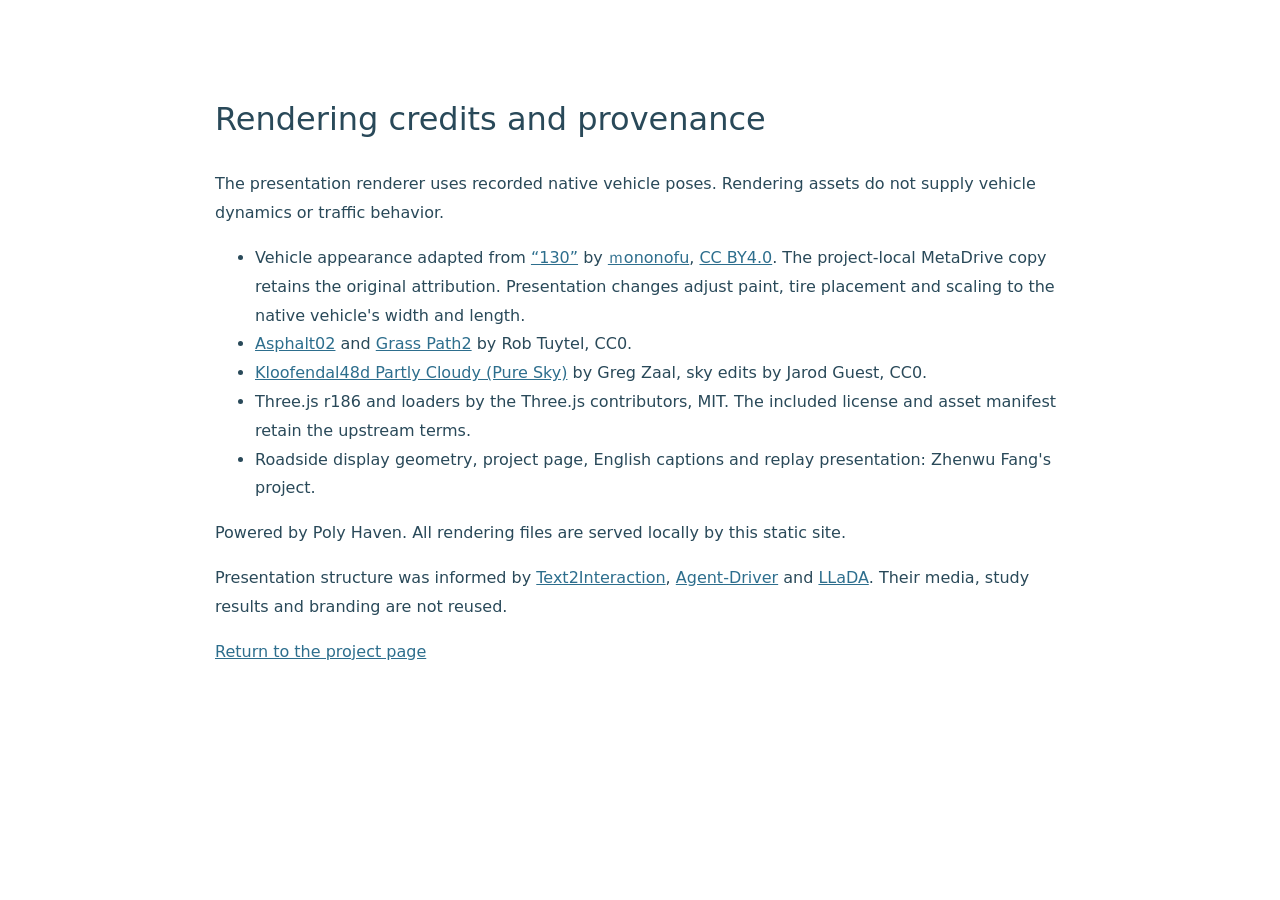
==== credits.html @ 9ae5fc4d "Publish curated project showcase" ====
<!doctype html><html lang="en"><meta charset="utf-8"><meta name="viewport" content="width=device-width,initial-scale=1"><title>Credits | Human–LLM Co-Pilot</title><style>body{font:16px/1.8 system-ui;color:#294959;max-width:850px;margin:50px auto;padding:20px}a{color:#2d6e8d}h1{font-weight:500}</style><h1>Rendering credits and provenance</h1><p>The presentation renderer uses recorded native vehicle poses. Rendering assets do not supply vehicle dynamics or traffic behavior.</p><ul><li>Vehicle appearance adapted from <a href="https://sketchfab.com/3d-models/130-d9485f5360224e9dbaafd24b2eec0f1a">“130”</a> by <a href="https://sketchfab.com/guest248">ｍononofu</a>, <a href="https://creativecommons.org/licenses/by/4.0/">CC BY4.0</a>. The project-local MetaDrive copy retains the original attribution. Presentation changes adjust paint, tire placement and scaling to the native vehicle's width and length.</li><li><a href="https://polyhaven.com/a/asphalt_02">Asphalt02</a> and <a href="https://polyhaven.com/a/grass_path_2">Grass Path2</a> by Rob Tuytel, CC0.</li><li><a href="https://polyhaven.com/a/kloofendal_48d_partly_cloudy_puresky">Kloofendal48d Partly Cloudy (Pure Sky)</a> by Greg Zaal, sky edits by Jarod Guest, CC0.</li><li>Three.js r186 and loaders by the Three.js contributors, MIT. The included license and asset manifest retain the upstream terms.</li><li>Roadside display geometry, project page, English captions and replay presentation: Zhenwu Fang's project.</li></ul><p>Powered by Poly Haven. All rendering files are served locally by this static site.</p><p>Presentation structure was informed by <a href="https://github.com/JakobThumm/text2interaction">Text2Interaction</a>, <a href="https://github.com/physical-superintelligence-lab/Agent-Driver">Agent-Driver</a> and <a href="https://boyiliee.github.io/llada/">LLaDA</a>. Their media, study results and branding are not reused.</p><p><a href="index.html">Return to the project page</a></p></html>
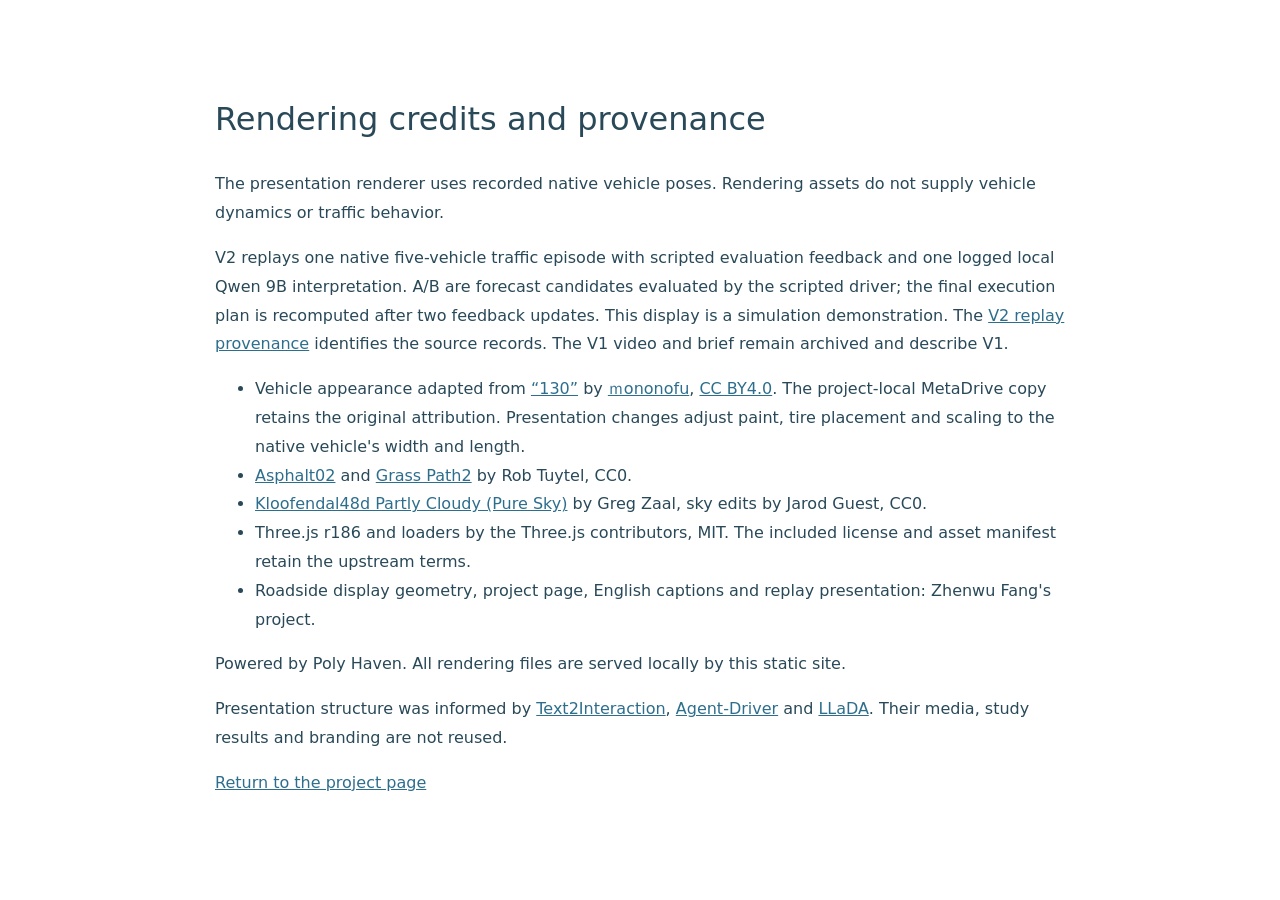
==== commit f33dae14: "Publish V2 five-vehicle shared-decision story and distinguish replanned execution" ====
--- a/credits.html
+++ b/credits.html
@@ -1 +1 @@
-<!doctype html><html lang="en"><meta charset="utf-8"><meta name="viewport" content="width=device-width,initial-scale=1"><title>Credits | Human–LLM Co-Pilot</title><style>body{font:16px/1.8 system-ui;color:#294959;max-width:850px;margin:50px auto;padding:20px}a{color:#2d6e8d}h1{font-weight:500}</style><h1>Rendering credits and provenance</h1><p>The presentation renderer uses recorded native vehicle poses. Rendering assets do not supply vehicle dynamics or traffic behavior.</p><ul><li>Vehicle appearance adapted from <a href="https://sketchfab.com/3d-models/130-d9485f5360224e9dbaafd24b2eec0f1a">“130”</a> by <a href="https://sketchfab.com/guest248">ｍononofu</a>, <a href="https://creativecommons.org/licenses/by/4.0/">CC BY4.0</a>. The project-local MetaDrive copy retains the original attribution. Presentation changes adjust paint, tire placement and scaling to the native vehicle's width and length.</li><li><a href="https://polyhaven.com/a/asphalt_02">Asphalt02</a> and <a href="https://polyhaven.com/a/grass_path_2">Grass Path2</a> by Rob Tuytel, CC0.</li><li><a href="https://polyhaven.com/a/kloofendal_48d_partly_cloudy_puresky">Kloofendal48d Partly Cloudy (Pure Sky)</a> by Greg Zaal, sky edits by Jarod Guest, CC0.</li><li>Three.js r186 and loaders by the Three.js contributors, MIT. The included license and asset manifest retain the upstream terms.</li><li>Roadside display geometry, project page, English captions and replay presentation: Zhenwu Fang's project.</li></ul><p>Powered by Poly Haven. All rendering files are served locally by this static site.</p><p>Presentation structure was informed by <a href="https://github.com/JakobThumm/text2interaction">Text2Interaction</a>, <a href="https://github.com/physical-superintelligence-lab/Agent-Driver">Agent-Driver</a> and <a href="https://boyiliee.github.io/llada/">LLaDA</a>. Their media, study results and branding are not reused.</p><p><a href="index.html">Return to the project page</a></p></html>
+<!doctype html><html lang="en"><meta charset="utf-8"><meta name="viewport" content="width=device-width,initial-scale=1"><title>Credits | Human–LLM Co-Pilot</title><style>body{font:16px/1.8 system-ui;color:#294959;max-width:850px;margin:50px auto;padding:20px}a{color:#2d6e8d}h1{font-weight:500}</style><h1>Rendering credits and provenance</h1><p>The presentation renderer uses recorded native vehicle poses. Rendering assets do not supply vehicle dynamics or traffic behavior.</p><p>V2 replays one native five-vehicle traffic episode with scripted evaluation feedback and one logged local Qwen 9B interpretation. A/B are forecast candidates evaluated by the scripted driver; the final execution plan is recomputed after two feedback updates. This display is a simulation demonstration. The <a href="data/demo_provenance.json">V2 replay provenance</a> identifies the source records. The V1 video and brief remain archived and describe V1.</p><ul><li>Vehicle appearance adapted from <a href="https://sketchfab.com/3d-models/130-d9485f5360224e9dbaafd24b2eec0f1a">“130”</a> by <a href="https://sketchfab.com/guest248">ｍononofu</a>, <a href="https://creativecommons.org/licenses/by/4.0/">CC BY4.0</a>. The project-local MetaDrive copy retains the original attribution. Presentation changes adjust paint, tire placement and scaling to the native vehicle's width and length.</li><li><a href="https://polyhaven.com/a/asphalt_02">Asphalt02</a> and <a href="https://polyhaven.com/a/grass_path_2">Grass Path2</a> by Rob Tuytel, CC0.</li><li><a href="https://polyhaven.com/a/kloofendal_48d_partly_cloudy_puresky">Kloofendal48d Partly Cloudy (Pure Sky)</a> by Greg Zaal, sky edits by Jarod Guest, CC0.</li><li>Three.js r186 and loaders by the Three.js contributors, MIT. The included license and asset manifest retain the upstream terms.</li><li>Roadside display geometry, project page, English captions and replay presentation: Zhenwu Fang's project.</li></ul><p>Powered by Poly Haven. All rendering files are served locally by this static site.</p><p>Presentation structure was informed by <a href="https://github.com/JakobThumm/text2interaction">Text2Interaction</a>, <a href="https://github.com/physical-superintelligence-lab/Agent-Driver">Agent-Driver</a> and <a href="https://boyiliee.github.io/llada/">LLaDA</a>. Their media, study results and branding are not reused.</p><p><a href="index.html">Return to the project page</a></p></html>
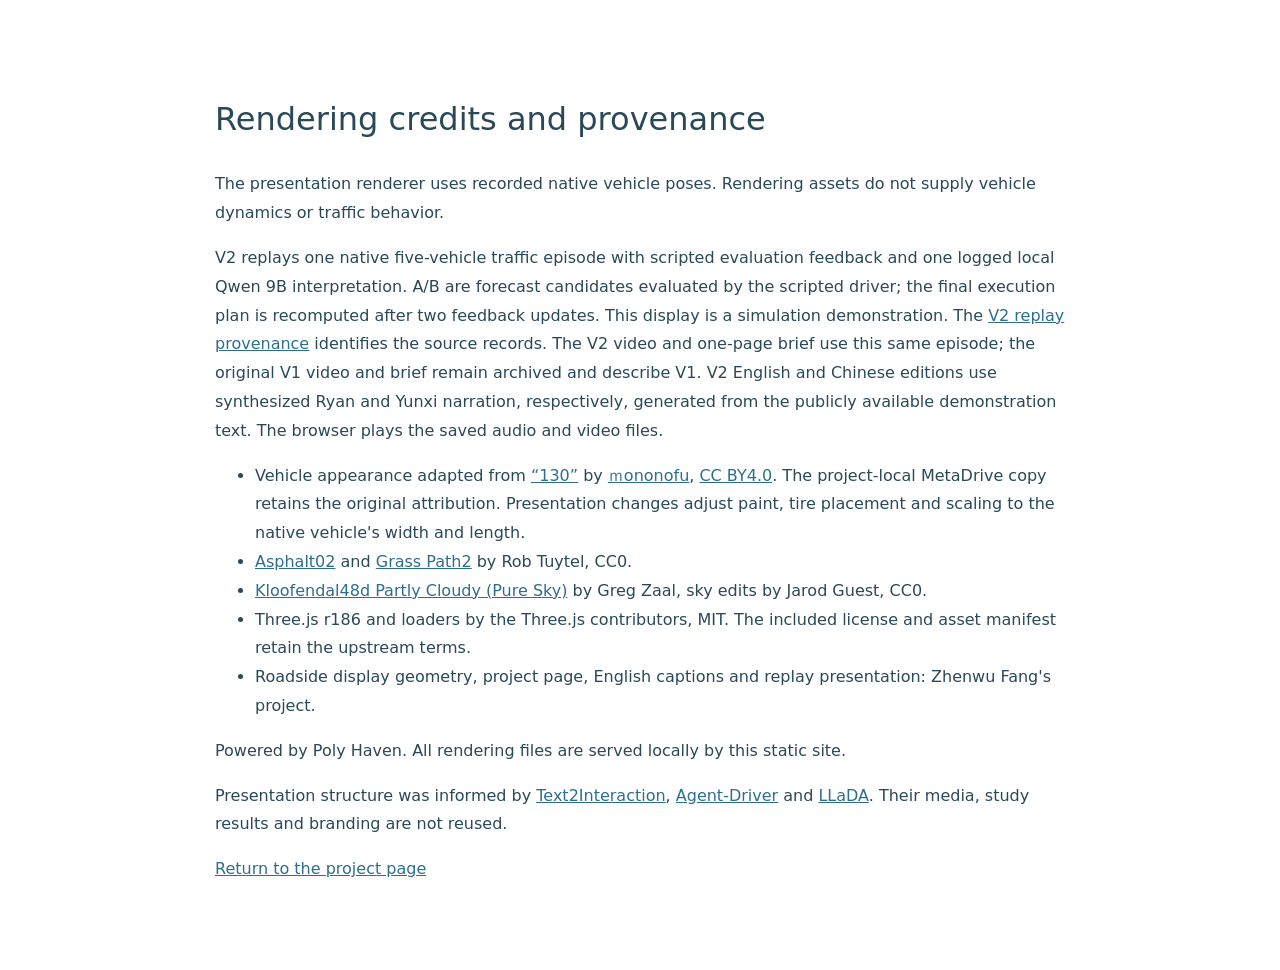
==== commit 7d4f1329: "Prepare bilingual V2 videos and one-page briefs from the verified five-vehicle replay" ====
--- a/credits.html
+++ b/credits.html
@@ -1 +1 @@
-<!doctype html><html lang="en"><meta charset="utf-8"><meta name="viewport" content="width=device-width,initial-scale=1"><title>Credits | Human–LLM Co-Pilot</title><style>body{font:16px/1.8 system-ui;color:#294959;max-width:850px;margin:50px auto;padding:20px}a{color:#2d6e8d}h1{font-weight:500}</style><h1>Rendering credits and provenance</h1><p>The presentation renderer uses recorded native vehicle poses. Rendering assets do not supply vehicle dynamics or traffic behavior.</p><p>V2 replays one native five-vehicle traffic episode with scripted evaluation feedback and one logged local Qwen 9B interpretation. A/B are forecast candidates evaluated by the scripted driver; the final execution plan is recomputed after two feedback updates. This display is a simulation demonstration. The <a href="data/demo_provenance.json">V2 replay provenance</a> identifies the source records. The V1 video and brief remain archived and describe V1.</p><ul><li>Vehicle appearance adapted from <a href="https://sketchfab.com/3d-models/130-d9485f5360224e9dbaafd24b2eec0f1a">“130”</a> by <a href="https://sketchfab.com/guest248">ｍononofu</a>, <a href="https://creativecommons.org/licenses/by/4.0/">CC BY4.0</a>. The project-local MetaDrive copy retains the original attribution. Presentation changes adjust paint, tire placement and scaling to the native vehicle's width and length.</li><li><a href="https://polyhaven.com/a/asphalt_02">Asphalt02</a> and <a href="https://polyhaven.com/a/grass_path_2">Grass Path2</a> by Rob Tuytel, CC0.</li><li><a href="https://polyhaven.com/a/kloofendal_48d_partly_cloudy_puresky">Kloofendal48d Partly Cloudy (Pure Sky)</a> by Greg Zaal, sky edits by Jarod Guest, CC0.</li><li>Three.js r186 and loaders by the Three.js contributors, MIT. The included license and asset manifest retain the upstream terms.</li><li>Roadside display geometry, project page, English captions and replay presentation: Zhenwu Fang's project.</li></ul><p>Powered by Poly Haven. All rendering files are served locally by this static site.</p><p>Presentation structure was informed by <a href="https://github.com/JakobThumm/text2interaction">Text2Interaction</a>, <a href="https://github.com/physical-superintelligence-lab/Agent-Driver">Agent-Driver</a> and <a href="https://boyiliee.github.io/llada/">LLaDA</a>. Their media, study results and branding are not reused.</p><p><a href="index.html">Return to the project page</a></p></html>
+<!doctype html><html lang="en"><meta charset="utf-8"><meta name="viewport" content="width=device-width,initial-scale=1"><title>Credits | Human–LLM Co-Pilot</title><style>body{font:16px/1.8 system-ui;color:#294959;max-width:850px;margin:50px auto;padding:20px}a{color:#2d6e8d}h1{font-weight:500}</style><h1>Rendering credits and provenance</h1><p>The presentation renderer uses recorded native vehicle poses. Rendering assets do not supply vehicle dynamics or traffic behavior.</p><p>V2 replays one native five-vehicle traffic episode with scripted evaluation feedback and one logged local Qwen 9B interpretation. A/B are forecast candidates evaluated by the scripted driver; the final execution plan is recomputed after two feedback updates. This display is a simulation demonstration. The <a href="data/demo_provenance.json">V2 replay provenance</a> identifies the source records. The V2 video and one-page brief use this same episode; the original V1 video and brief remain archived and describe V1. V2 English and Chinese editions use synthesized Ryan and Yunxi narration, respectively, generated from the publicly available demonstration text. The browser plays the saved audio and video files.</p><ul><li>Vehicle appearance adapted from <a href="https://sketchfab.com/3d-models/130-d9485f5360224e9dbaafd24b2eec0f1a">“130”</a> by <a href="https://sketchfab.com/guest248">ｍononofu</a>, <a href="https://creativecommons.org/licenses/by/4.0/">CC BY4.0</a>. The project-local MetaDrive copy retains the original attribution. Presentation changes adjust paint, tire placement and scaling to the native vehicle's width and length.</li><li><a href="https://polyhaven.com/a/asphalt_02">Asphalt02</a> and <a href="https://polyhaven.com/a/grass_path_2">Grass Path2</a> by Rob Tuytel, CC0.</li><li><a href="https://polyhaven.com/a/kloofendal_48d_partly_cloudy_puresky">Kloofendal48d Partly Cloudy (Pure Sky)</a> by Greg Zaal, sky edits by Jarod Guest, CC0.</li><li>Three.js r186 and loaders by the Three.js contributors, MIT. The included license and asset manifest retain the upstream terms.</li><li>Roadside display geometry, project page, English captions and replay presentation: Zhenwu Fang's project.</li></ul><p>Powered by Poly Haven. All rendering files are served locally by this static site.</p><p>Presentation structure was informed by <a href="https://github.com/JakobThumm/text2interaction">Text2Interaction</a>, <a href="https://github.com/physical-superintelligence-lab/Agent-Driver">Agent-Driver</a> and <a href="https://boyiliee.github.io/llada/">LLaDA</a>. Their media, study results and branding are not reused.</p><p><a href="index.html">Return to the project page</a></p></html>
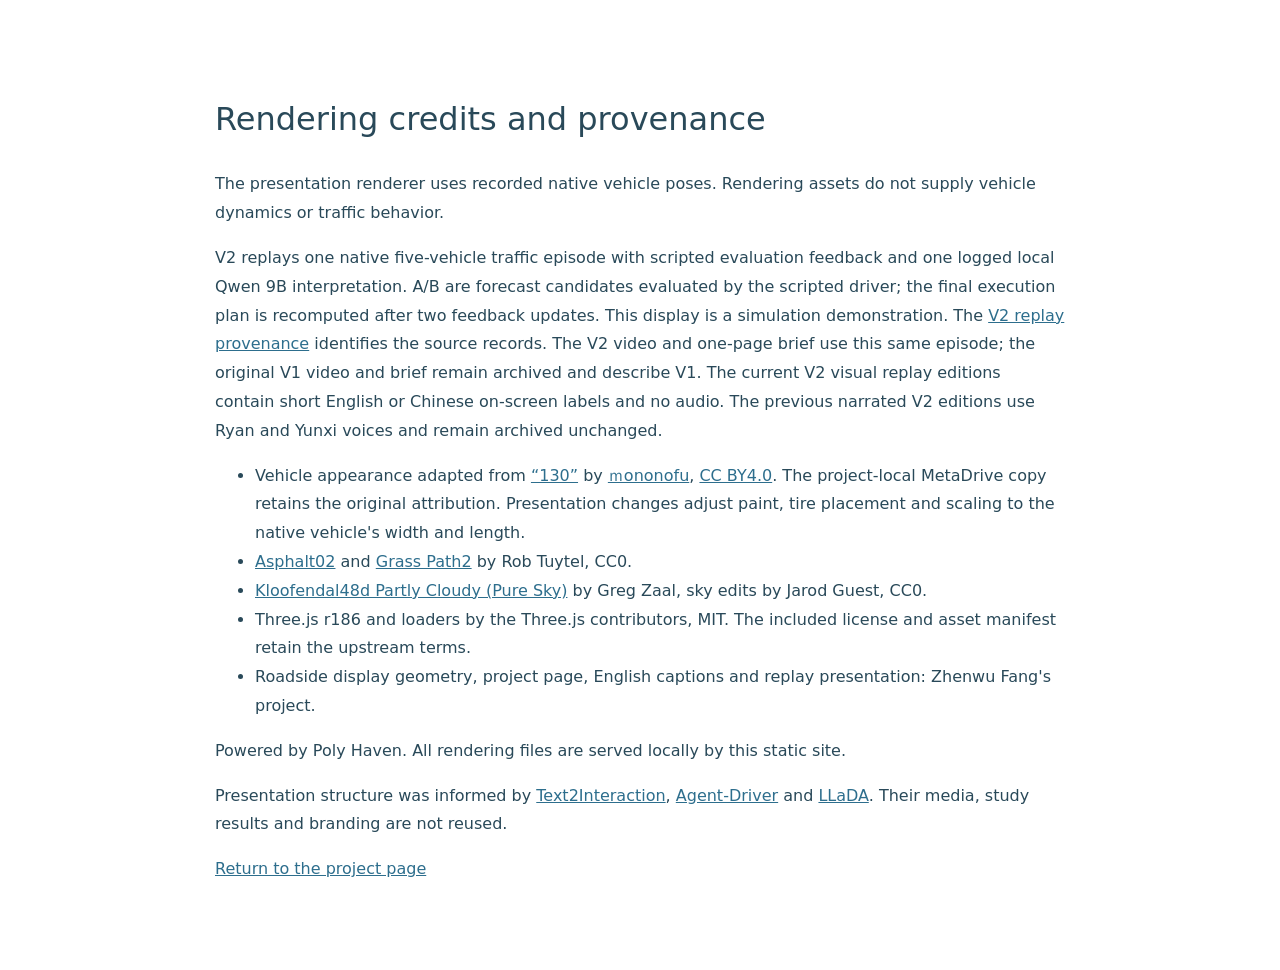
==== commit 4b9bee66: "Replace narrated demo with silent problem-and-keyword visual replays" ====
--- a/credits.html
+++ b/credits.html
@@ -1 +1 @@
-<!doctype html><html lang="en"><meta charset="utf-8"><meta name="viewport" content="width=device-width,initial-scale=1"><title>Credits | Human–LLM Co-Pilot</title><style>body{font:16px/1.8 system-ui;color:#294959;max-width:850px;margin:50px auto;padding:20px}a{color:#2d6e8d}h1{font-weight:500}</style><h1>Rendering credits and provenance</h1><p>The presentation renderer uses recorded native vehicle poses. Rendering assets do not supply vehicle dynamics or traffic behavior.</p><p>V2 replays one native five-vehicle traffic episode with scripted evaluation feedback and one logged local Qwen 9B interpretation. A/B are forecast candidates evaluated by the scripted driver; the final execution plan is recomputed after two feedback updates. This display is a simulation demonstration. The <a href="data/demo_provenance.json">V2 replay provenance</a> identifies the source records. The V2 video and one-page brief use this same episode; the original V1 video and brief remain archived and describe V1. V2 English and Chinese editions use synthesized Ryan and Yunxi narration, respectively, generated from the publicly available demonstration text. The browser plays the saved audio and video files.</p><ul><li>Vehicle appearance adapted from <a href="https://sketchfab.com/3d-models/130-d9485f5360224e9dbaafd24b2eec0f1a">“130”</a> by <a href="https://sketchfab.com/guest248">ｍononofu</a>, <a href="https://creativecommons.org/licenses/by/4.0/">CC BY4.0</a>. The project-local MetaDrive copy retains the original attribution. Presentation changes adjust paint, tire placement and scaling to the native vehicle's width and length.</li><li><a href="https://polyhaven.com/a/asphalt_02">Asphalt02</a> and <a href="https://polyhaven.com/a/grass_path_2">Grass Path2</a> by Rob Tuytel, CC0.</li><li><a href="https://polyhaven.com/a/kloofendal_48d_partly_cloudy_puresky">Kloofendal48d Partly Cloudy (Pure Sky)</a> by Greg Zaal, sky edits by Jarod Guest, CC0.</li><li>Three.js r186 and loaders by the Three.js contributors, MIT. The included license and asset manifest retain the upstream terms.</li><li>Roadside display geometry, project page, English captions and replay presentation: Zhenwu Fang's project.</li></ul><p>Powered by Poly Haven. All rendering files are served locally by this static site.</p><p>Presentation structure was informed by <a href="https://github.com/JakobThumm/text2interaction">Text2Interaction</a>, <a href="https://github.com/physical-superintelligence-lab/Agent-Driver">Agent-Driver</a> and <a href="https://boyiliee.github.io/llada/">LLaDA</a>. Their media, study results and branding are not reused.</p><p><a href="index.html">Return to the project page</a></p></html>
+<!doctype html><html lang="en"><meta charset="utf-8"><meta name="viewport" content="width=device-width,initial-scale=1"><title>Credits | Human–LLM Co-Pilot</title><style>body{font:16px/1.8 system-ui;color:#294959;max-width:850px;margin:50px auto;padding:20px}a{color:#2d6e8d}h1{font-weight:500}</style><h1>Rendering credits and provenance</h1><p>The presentation renderer uses recorded native vehicle poses. Rendering assets do not supply vehicle dynamics or traffic behavior.</p><p>V2 replays one native five-vehicle traffic episode with scripted evaluation feedback and one logged local Qwen 9B interpretation. A/B are forecast candidates evaluated by the scripted driver; the final execution plan is recomputed after two feedback updates. This display is a simulation demonstration. The <a href="data/demo_provenance.json">V2 replay provenance</a> identifies the source records. The V2 video and one-page brief use this same episode; the original V1 video and brief remain archived and describe V1. The current V2 visual replay editions contain short English or Chinese on-screen labels and no audio. The previous narrated V2 editions use Ryan and Yunxi voices and remain archived unchanged.</p><ul><li>Vehicle appearance adapted from <a href="https://sketchfab.com/3d-models/130-d9485f5360224e9dbaafd24b2eec0f1a">“130”</a> by <a href="https://sketchfab.com/guest248">ｍononofu</a>, <a href="https://creativecommons.org/licenses/by/4.0/">CC BY4.0</a>. The project-local MetaDrive copy retains the original attribution. Presentation changes adjust paint, tire placement and scaling to the native vehicle's width and length.</li><li><a href="https://polyhaven.com/a/asphalt_02">Asphalt02</a> and <a href="https://polyhaven.com/a/grass_path_2">Grass Path2</a> by Rob Tuytel, CC0.</li><li><a href="https://polyhaven.com/a/kloofendal_48d_partly_cloudy_puresky">Kloofendal48d Partly Cloudy (Pure Sky)</a> by Greg Zaal, sky edits by Jarod Guest, CC0.</li><li>Three.js r186 and loaders by the Three.js contributors, MIT. The included license and asset manifest retain the upstream terms.</li><li>Roadside display geometry, project page, English captions and replay presentation: Zhenwu Fang's project.</li></ul><p>Powered by Poly Haven. All rendering files are served locally by this static site.</p><p>Presentation structure was informed by <a href="https://github.com/JakobThumm/text2interaction">Text2Interaction</a>, <a href="https://github.com/physical-superintelligence-lab/Agent-Driver">Agent-Driver</a> and <a href="https://boyiliee.github.io/llada/">LLaDA</a>. Their media, study results and branding are not reused.</p><p><a href="index.html">Return to the project page</a></p></html>
